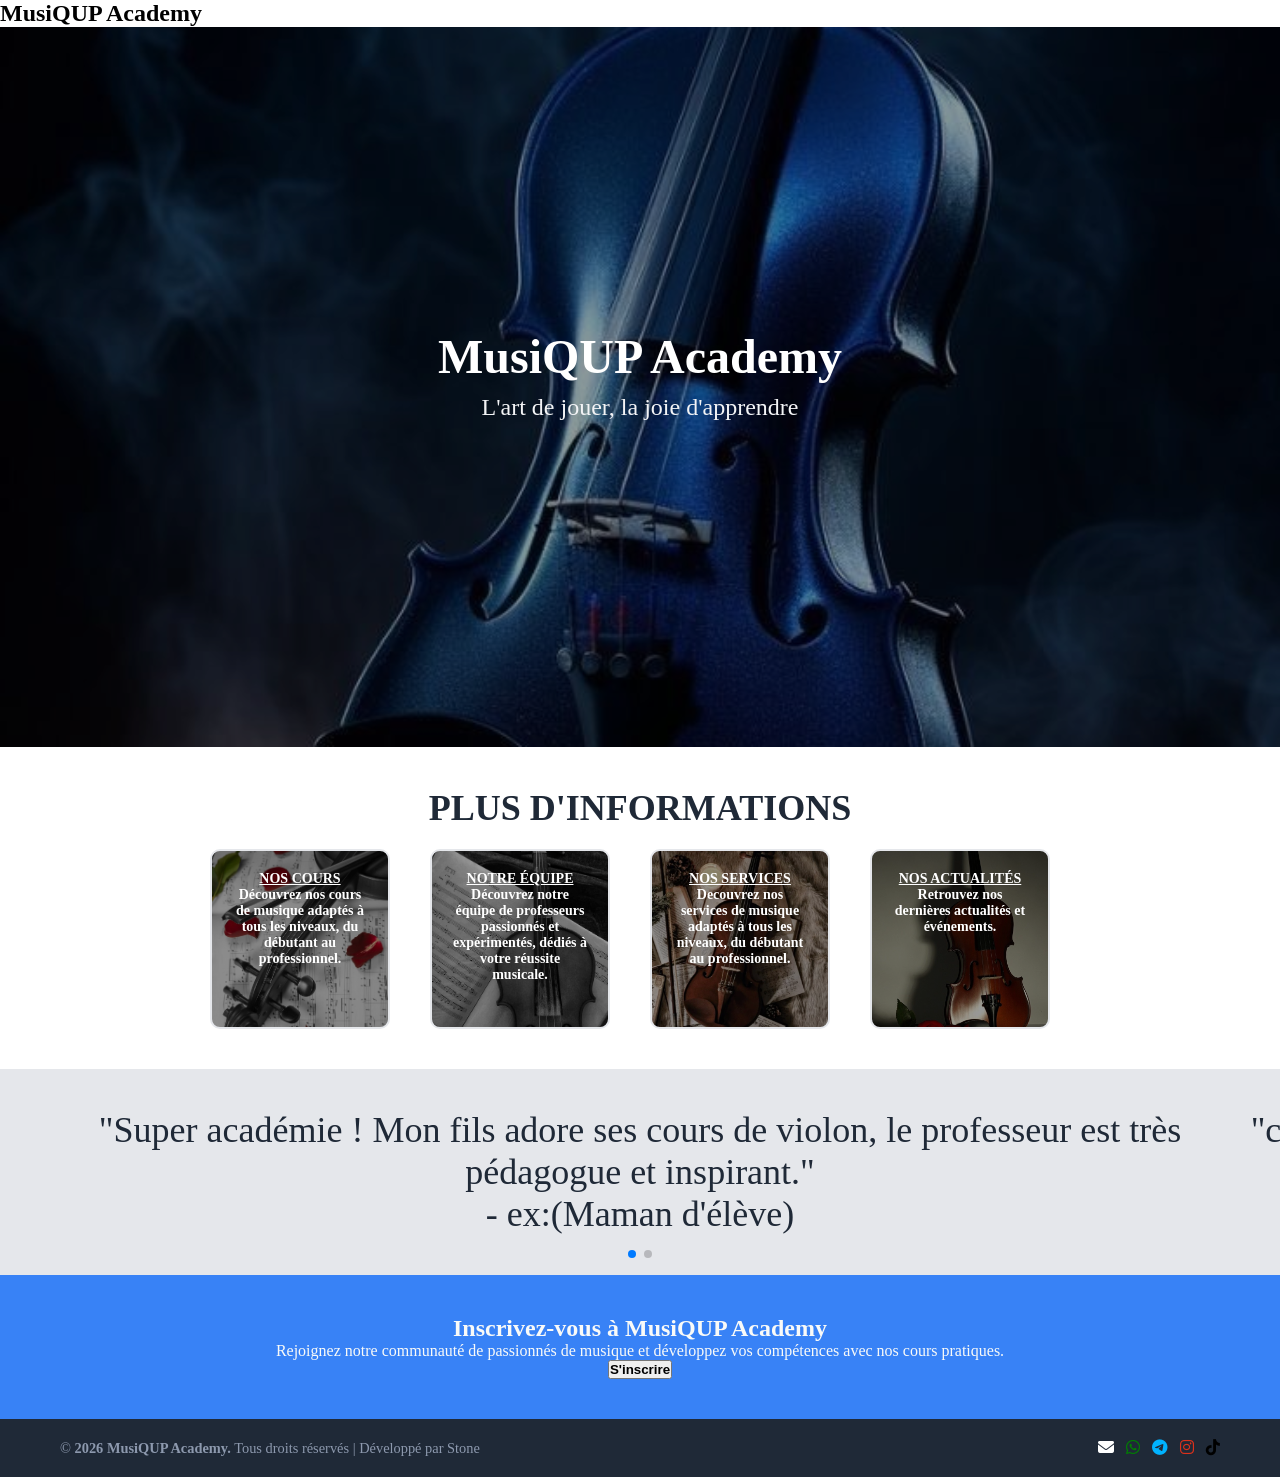
==== index.html @ f743b96e "adaptation mobile scrol de gauche a droite sur toutes les pages" ====
<!DOCTYPE html>
<html lang="en">
<head>
    <meta charset="UTF-8">
    <meta name="viewport" content="width=device-width, initial-scale=1.0">
    <title>MusiQUP Academy</title>
    <link rel="stylesheet" href="https://cdnjs.cloudflare.com/ajax/libs/font-awesome/6.4.2/css/all.min.css">
    <link rel="stylesheet" href="https://cdn.jsdelivr.net/npm/swiper@11/swiper-bundle.min.css" />
    
    <link rel="stylesheet" href="style.css">
</head>
<body>
  <section class="bande-hero" style="
  position: -webkit-sticky; 
  position: sticky;
  top: 0; 
  z-index: 1000; 
  background-color: #ffffff; 
">
    <h1 class="" style="font-family: 'Times New Roman', Times, serif;">MusiQUP Academy</h1>
  </section>
   <section class="hero-section">
  <div class="hero-content">
    <h1 class="hero-title">MusiQUP Academy</h1>
    <p class="hero-subtitle">L'art de jouer, la joie d'apprendre</p>
  </div>
</section>

<section class="info-section swiper infoSwiper">
    <h2>PLUS D'INFORMATIONS</h2>

    <div class="info-boxes swiper-wrapper">
        
        <div class="swiper-slide info-box1">
            <a href="cours.html" class="hero-button" style="color: white;"><strong>NOS COURS</strong></a>
            <p>Découvrez nos cours de musique adaptés à tous les niveaux, du débutant au professionnel.</p>
        </div>

        <div class="swiper-slide info-box2">
            <a href="equipe.html" class="hero-button" style="color: white;"><strong>NOTRE ÉQUIPE</strong></a>
            <p>Découvrez notre équipe de professeurs passionnés et expérimentés, dédiés à votre réussite musicale.</p>
        </div>

        <div class="swiper-slide info-box3">
            <a href="service.html" class="hero-button" style="color: white;"><strong>NOS SERVICES</strong></a>
            <p>Decouvrez nos services de musique adaptés à tous les niveaux, du débutant au professionnel.</p>
        </div>

       <div class="swiper-slide info-box4">
            <a href="actualite.html" class="hero-button" style="color: white;"><strong>NOS ACTUALITÉS</strong></a>
            <p>Retrouvez nos dernières actualités et événements.</p>
        </div>
    </div>
    
    <div class="swiper-pagination"></div>
</section>

<div class="swiper mySwiper" style="background-color: #E5E7EB; padding: 40px; text-align: center; font-size: 36px; font-weight: 300; color: #1F2937;">
    <div class="swiper-wrapper">
    
      <div class="swiper-slide card-commentaire">
        <p>"Super académie ! Mon fils adore ses cours de violon, le professeur est très pédagogue et inspirant."</p>
         <span>- ex:(Maman d'élève)</span>
      </div>
    
      <div class="swiper-slide card-commentaire">
        <p>"c'est un honneur pour moi de faire partie de cette communauté et de grandir avec eux"</p>
        <span>- nom exemple</span>
      </div>

  </div>
  <div class="swiper-pagination"></div>
</div>        

<section class="insc-section">
    <div class="insc-contenair">
        <h2>Inscrivez-vous à MusiQUP Academy</h2>
        <p>Rejoignez notre communauté de passionnés de musique et développez vos compétences avec nos cours pratiques.</p>
        <a href="inscription.html" class="btn-insc"><button type ="button" style="cursor: pointer;"><strong>S'inscrire</strong></button></a>
    </div>
</section>

<footer class="footer-page">
    <div class="footer-contenair">
        <div class="footer-left">
            <p>&copy; <strong>2026 MusiQUP Academy.</strong> Tous droits réservés | Développé par <span class="highlight">Stone</span></p>
        </div>

        <div class="footer-right" >
          <a href="mailto:tonadresse@email.com" class="social-link email" title="E-mail" style="color: white;">
            <i class="fa-solid fa-envelope"></i> 
         </a>
         <a href="https://wa.me/243XXXXXXXXX" target="_blank" class="social-link whatsapp" title="WhatsApp" style="color:green;">
            <i class="fa-brands fa-whatsapp"></i> 
         </a>
         <a href="https://t.me/" target="_blank" class="social-link telegram" title="Telegram" style="color: rgb(0, 179, 255);">
           <i class="fa-brands fa-telegram"></i> 
         </a>
         <a href="https://instagram.com/" target="_blank" class="social-link instagram" title="Instagram" style="color: rgb(220, 49, 27);">
           <i class="fa-brands fa-instagram"></i> 
         </a>
         <a href="https://tiktok.com/" target="_blank" class="social-link tiktok" title="TikTok" style="color: black;">
           <i class="fa-brands fa-tiktok"></i> 
         </a>
        </div>
    </div>
</footer>

<script src="https://cdn.jsdelivr.net/npm/swiper@11/swiper-bundle.min.js"></script>

<script>
  
  const swiperCommentaires = new Swiper(".mySwiper", {
    loop: true, 
    autoplay: {
      delay: 4000, 
      disableOnInteraction: false, 
    },
    pagination: {
      el: ".mySwiper .swiper-pagination", 
      clickable: true,
    },
  });

  //
  const swiperInfos = new Swiper(".infoSwiper", {
    slidesPerView: "auto", /* Lit la taille (85vw ou 70vw) définie dans ton CSS responsive */
    spaceBetween: 20,      /* Ajoute l'espace de 20px entre tes boîtes */
    loop: false,           /* Pas besoin de tourner en boucle infinie pour ces boutons */
    pagination: {
      el: ".infoSwiper .swiper-pagination", 
      clickable: true,
    },
  });
</script>

</body>
</html>
---- style.css ----
*, ::before, ::after {
    box-sizing: border-box;
    margin: 0;
    padding: 0;
}

/* --- ENTÊTE / HERO --- */
.hero-section {
  background-image: url('image/IMG_1.jpeg'); 
  background-position: center; 
  background-size: cover; 
  background-repeat: no-repeat; 
  height: 80vh; 
  display: flex;
  justify-content: center;
  align-items: center;
  text-align: center;
  background-blend-mode: overlay;
  background-color: rgba(0, 0, 0, 0.4); 
}

.hero-title{
  color: #ffffff;
  font-size: 3rem; 
  font-weight: bold;
  margin-bottom: 10px;
}

.hero-subtitle{
  color: #f3f4f6;
  font-size: 1.5rem;
  margin-bottom: 25px;
}

/* --- SECTIONS TEXTES --- */
.info-section {
    padding: 40px;
    text-align: center;
}

.info-section h2 {
    font-size: 36px;
    font-weight: 900;
    color: #1F2937;
    margin-bottom: 20px;
}


.info-boxes, 
.conteneur-equipe, 
.conteneur-cours, 
.contenair-service {
    display: flex;
    justify-content: center;
    gap: 20px;

    flex-wrap: wrap; /* Sur PC, les lignes se coupent proprement si besoin */
}

/* --- LES PETITES BOÎTES D'INFO --- */
.info-box1, .info-box2, .info-box3, .info-box4, .info-HOME-boxes {
    border: 2px solid #E5E7EB;
    border-radius: 10px;
    padding: 20px;
    font-size: 14px; 
    color: white; 
    font-weight: bold;
    cursor: pointer;  
    
    /* Tailles de base PC */
    width: 180px;  
    height: 180px;     
    flex-shrink: 0;      
    
    transition: transform 0.4s cubic-bezier(0.16, 1, 0.3, 1), 
                box-shadow 0.4s ease, 
                border-color 0.4s ease;
}

/* Styles individuels des petites boîtes */
.info-box1 { background-image: url(image/IMG_3.jpeg); background-size: cover; background-position: center; background-blend-mode: overlay; background-color: rgba(0, 0, 0, 0.4); }
.info-box1:hover { transform: translateY(-8px); box-shadow: 0 10px 15px rgba(0, 0, 0, 0.1); border-color: #3882F6; }

.info-box2 { background-image: url(image/IMG_4.jpeg); background-size: cover; background-position: center; background-blend-mode: overlay; background-color: rgba(0, 0, 0, 0.4); }
.info-box2:hover { transform: translateY(-8px); box-shadow: 0 10px 15px rgba(0, 0, 0, 0.1); border-color: #3882F6; }

.info-box3 { background-image: url(image/IMG_5.jpeg); background-size: cover; background-position: center; background-blend-mode: overlay; background-color: rgba(0, 0, 0, 0.4); }
.info-box3:hover { transform: translateY(-8px); box-shadow: 0 10px 15px rgba(0, 0, 0, 0.1); border-color: #3882F6; }

.info-box4 { background-image: url(image/IMG_2.jpeg); background-size: cover; background-position: center; background-blend-mode: overlay; background-color: rgba(0, 0, 0, 0.4); }
.info-box4:hover { transform: translateY(-8px); box-shadow: 0 10px 15px rgba(0, 0, 0, 0.1); border-color: #3882F6; }

.info-HOME-boxes { background-image: url(image/IMG_1.jpeg); background-size: cover; background-position: center; background-blend-mode: overlay; background-color: rgba(0, 0, 0, 0.4); }
.info-HOME-boxes:hover { transform: translateY(-8px); box-shadow: 0 10px 15px rgba(0, 0, 0, 0.1); border-color: #3882F6; }

.insc-section {
    background-color: #3882F6;
    color: #F9FAF8;
    padding: 40px;
    text-align: center;
}

/* --- LES GRANDES CARTES (TEAM, COURS, SERVICES) --- */
.team-cart1, .team-cart2, .team-cart3, .team-cart4, 
.service-cart1, .service-cart2, .service-cart3, .service-cart4, .service-cart5, 
.cours-cart1, .cours-cart2, .cours-cart3, .cours-cart4, .cours-cart5 {
    border: 2px solid #E5E7EB;
    border-radius: 10px;
    padding: 0px;
    font-size: 14px; 
    color: #1F2937;
    overflow: hidden;
    display: flex;
    flex-direction: column;
    
    width: 100%;
    max-width: 300px;
    min-height: 350px;
    height: auto;    
    flex-shrink: 0;
} 

.barre-image, .service-img, .cours-img{
    height: 180px; 
    width: 100%;
}

.barre-image img, .service-img img, .cours-img img {
  width: 100%;
  height: 100%;
  display: block;
  object-fit: cover; 
}

.barre-texte {
    padding: 20px;
    border-top: 1px solid #e5e7eb;
    flex-grow: 1;
    background-color: #3882F6; 
}

.barre-texte h3{
  color: #ffffff;
  font-size: 1.2rem;
  margin: 0 0 10px 0;
}

.barre-texte h4{ color: white; }
.barre-texte p { color: #e5e7eb; line-height: 1.4; }

/* --- BARS DE TITRE INTERMÉDIAIRES --- */
.teacher, .teacher-service, .cours-section {
  background-position: center; 
  background-size: cover; 
  background-repeat: no-repeat; 
  margin-bottom: 5px;
  height: 30vh; 
  display: flex;
  justify-content: center;
  align-items: center;
  text-align: center;
  background-blend-mode: overlay;
  background-color: rgba(0, 0, 0, 0.4); 
}

.teacher { background-image: url('image/seipay.jpeg'); }
.teacher-service, .cours-section { background-image: url('image/violonmain.jpeg'); }
.contenair-service { text-align: left; }

/* --- VIDEO --- */
#highlights {
    text-align: center;
    width: 100%;
    max-width: 1200px;
    margin: 50px auto;
    padding: 0 15px; 
}

.video-container {
    position: relative;
    width: 100%;
    max-width: 800px; 
    margin: 0 auto;
    aspect-ratio: 16 / 9;
}

.video-container iframe {
    width: 100%;
    height: 100%;
    border-radius: 10px;
    border: 4px solid #3882F6; 
}

/* --- FOOTER --- */
.footer-page { background-color: #1F2937; color: #F9FAF8; text-align: center; padding: 20px; }
.footer-left p { margin: 0; color: #8d99ae; font-size: 0.9rem; }
.footer-right { display: flex; gap: 12px; flex-wrap: wrap; }
.footer-contenair {
    max-width: 1200px;
    margin: 0 auto;
    display: flex;
    justify-content: space-between; 
    align-items: center;
    padding: 0 20px;
    flex-wrap: wrap; 
    gap: 15px;
}


@media (max-width: 768px) {
    
    /*  Redimensionnement adaptatif des entêtes */
    .hero-section, .teacher, .teacher-service, .cours-section {
        height: auto;         
        padding: 60px 20px;   
    }
    .hero-title { font-size: 1.8rem; line-height: 1.2; }
    .hero-subtitle { font-size: 1.1rem; }
    .info-section h2 { font-size: 24px; }

    /*  Swiper configurer l'alignement en ligne */
    .info-boxes,
    .conteneur-equipe,
    .conteneur-cours,
    .contenair-service {
        display: flex !important;
        flex-direction: row !important;
        flex-wrap: nowrap !important; /* Interdiction formelle d'aller à la ligne */
        gap: 0px !important; /* Swiper gère lui-même les espaces (spaceBetween) */
        width: 100% !important;
    }

    /* TAILLES ADAPTATIVES DES SUPPORTS DANS LE SLIDER (vw) 
          Chaque boîte devient pleinement visible et garde sa taille */
    .info-boxes .swiper-slide {
        width: 70vw !important; /* Les petites boîtes prennent 70% de l'écran mobile */
        max-width: 180px !important;
        height: 180px !important;
        flex-shrink: 0 !important;
    }

    .conteneur-equipe .swiper-slide,
    .conteneur-cours .swiper-slide,
    .contenair-service .swiper-slide {
        width: 85vw !important; /* Les grandes cartes prennent 85% de l'écran mobile */
        max-width: 290px !important;
        height: auto !important;
        flex-shrink: 0 !important;
    }

    /*  Gestion des paginations sous les sliders */
    .swiper-pagination {
        position: relative !important;
        bottom: 0 !important;
        margin-top: 15px;
    }
    .swiper-pagination-bullet-active {
        background: #3882F6 !important;
    }

    /* Footer en colonne */
    .footer-contenair { flex-direction: column; text-align: center; gap: 15px; }
    .footer-right { justify-content: center; }
}
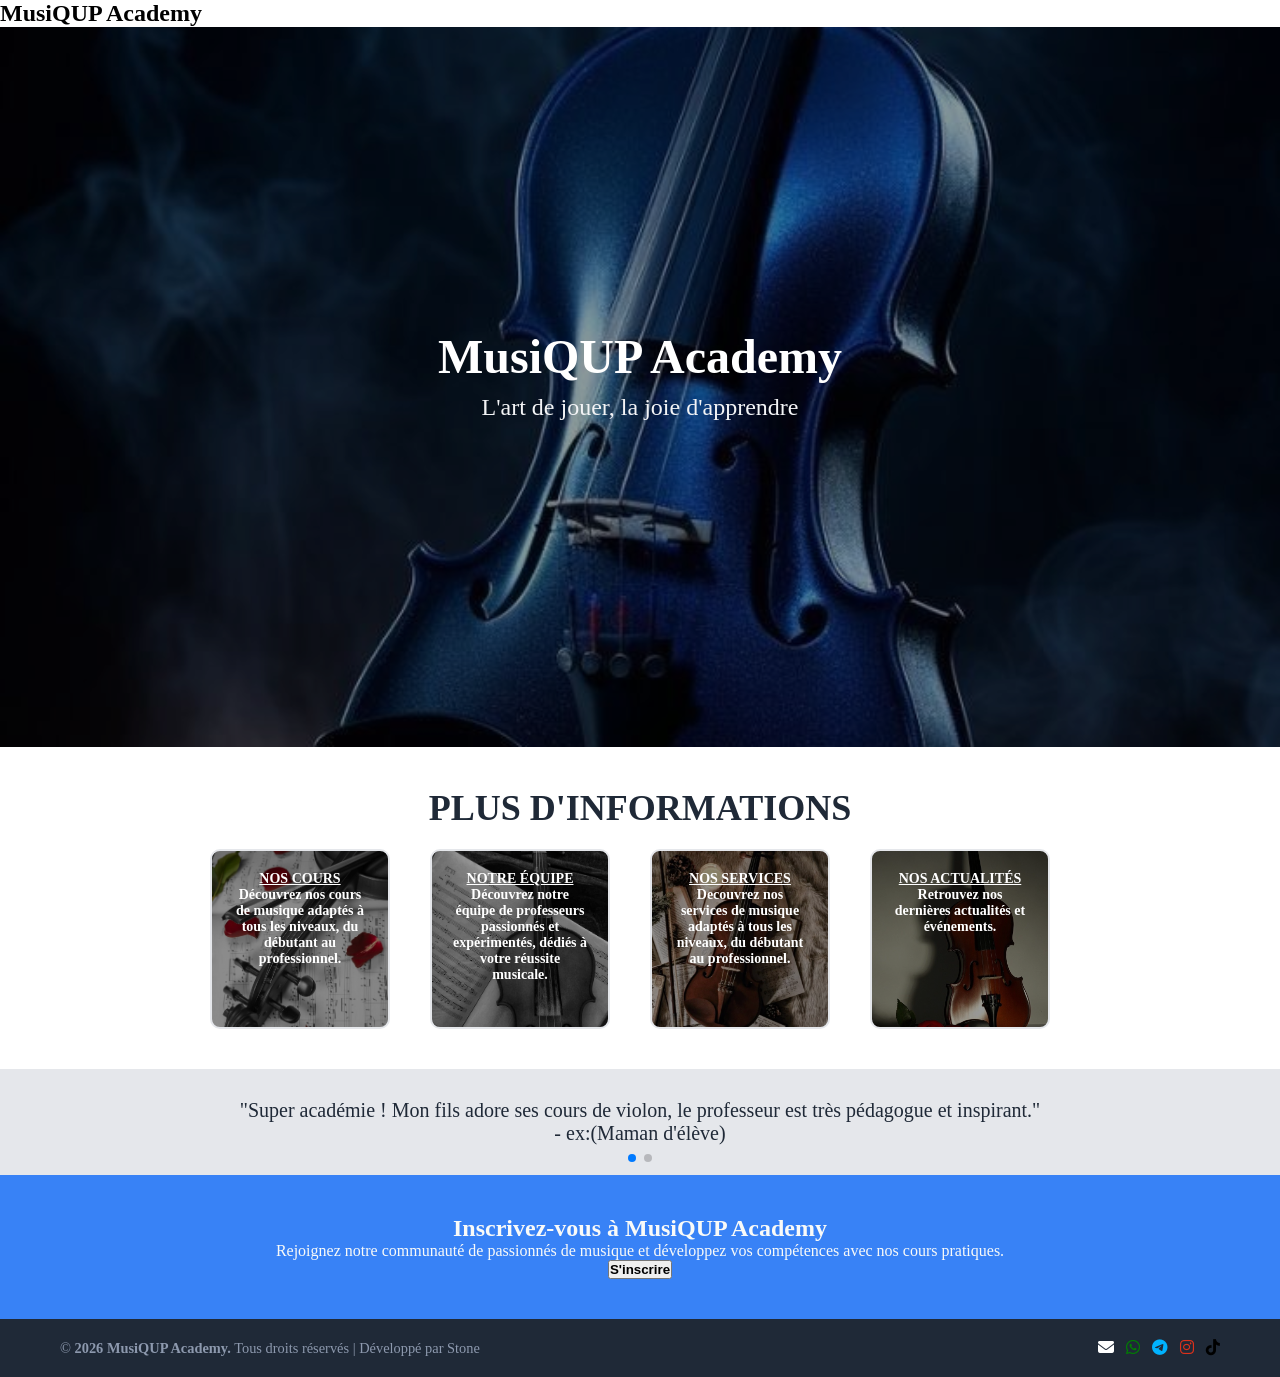
==== commit 98120b37: "diminition taille temoignage bande" ====
--- a/index.html
+++ b/index.html
@@ -55,7 +55,7 @@
     <div class="swiper-pagination"></div>
 </section>
 
-<div class="swiper mySwiper" style="background-color: #E5E7EB; padding: 40px; text-align: center; font-size: 36px; font-weight: 300; color: #1F2937;">
+<div class="swiper mySwiper" style="background-color: #E5E7EB; padding: 30px; text-align: center; font-size: 20px; font-weight: 300; color: #1F2937;">
     <div class="swiper-wrapper">
     
       <div class="swiper-slide card-commentaire">
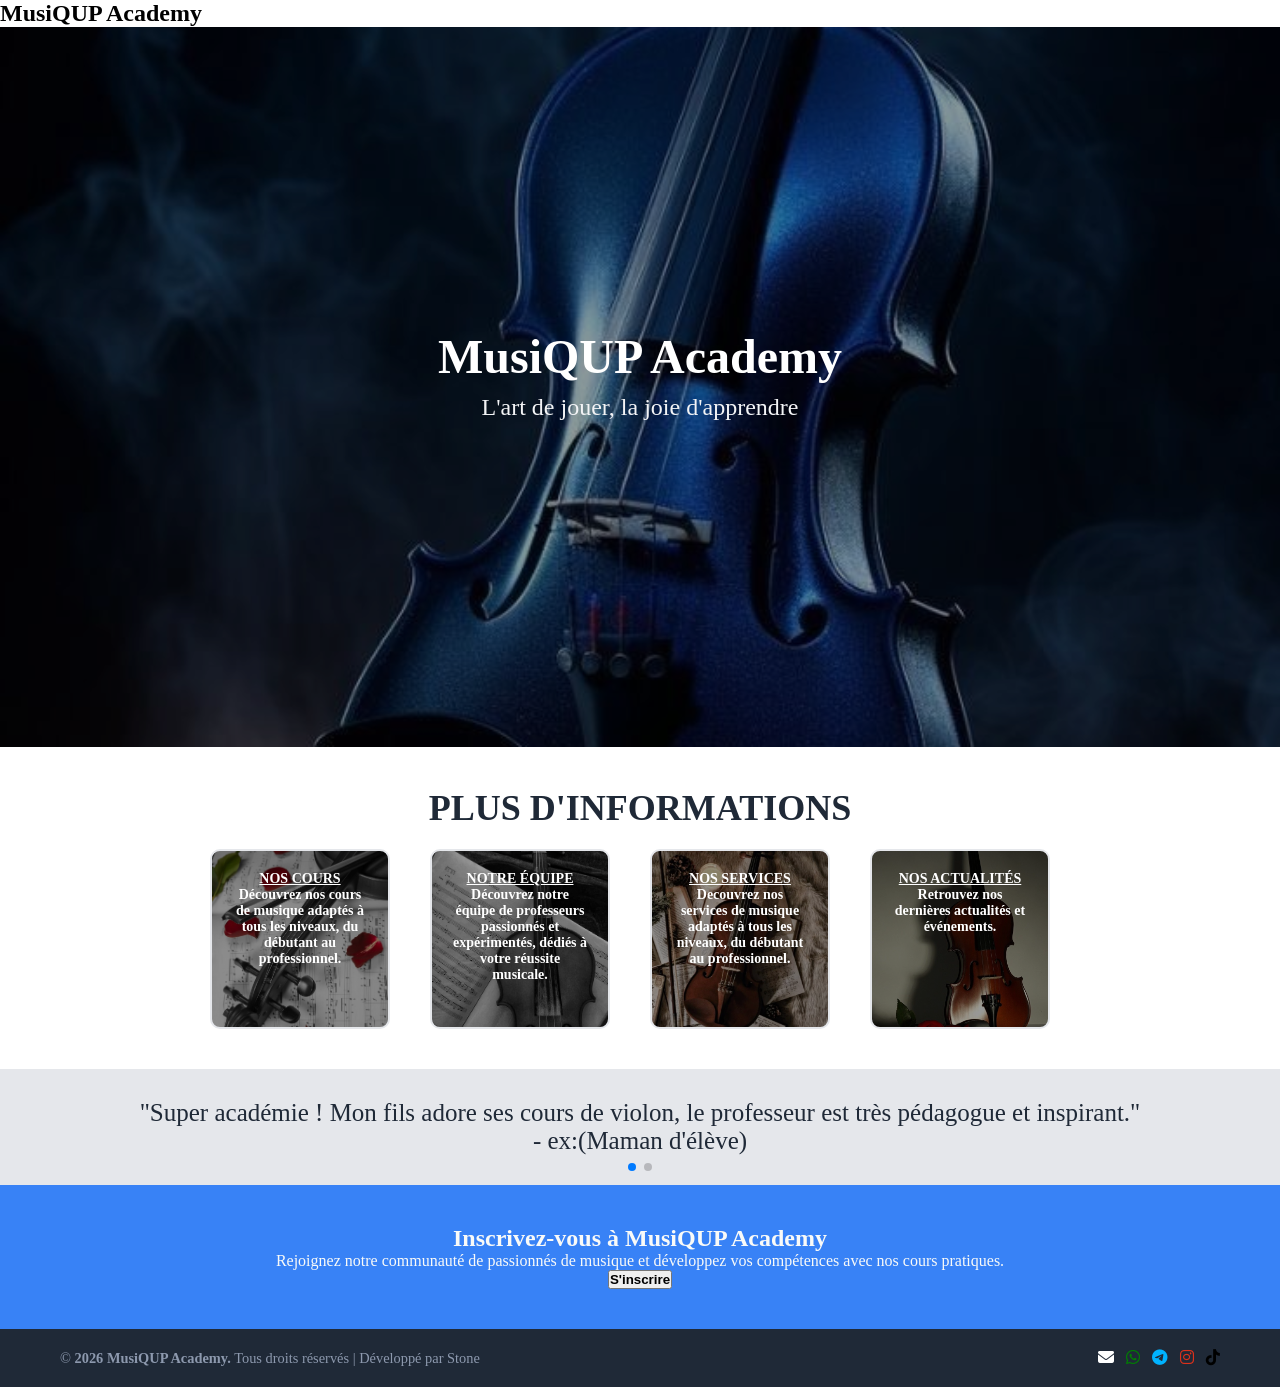
==== commit 98d195f8: "diminition taille temoignage bande autre page" ====
--- a/index.html
+++ b/index.html
@@ -55,7 +55,7 @@
     <div class="swiper-pagination"></div>
 </section>
 
-<div class="swiper mySwiper" style="background-color: #E5E7EB; padding: 30px; text-align: center; font-size: 20px; font-weight: 300; color: #1F2937;">
+<div class="swiper mySwiper" style="background-color: #E5E7EB; padding: 30px; text-align: center; font-size: 25px; font-weight: 300; color: #1F2937;">
     <div class="swiper-wrapper">
     
       <div class="swiper-slide card-commentaire">
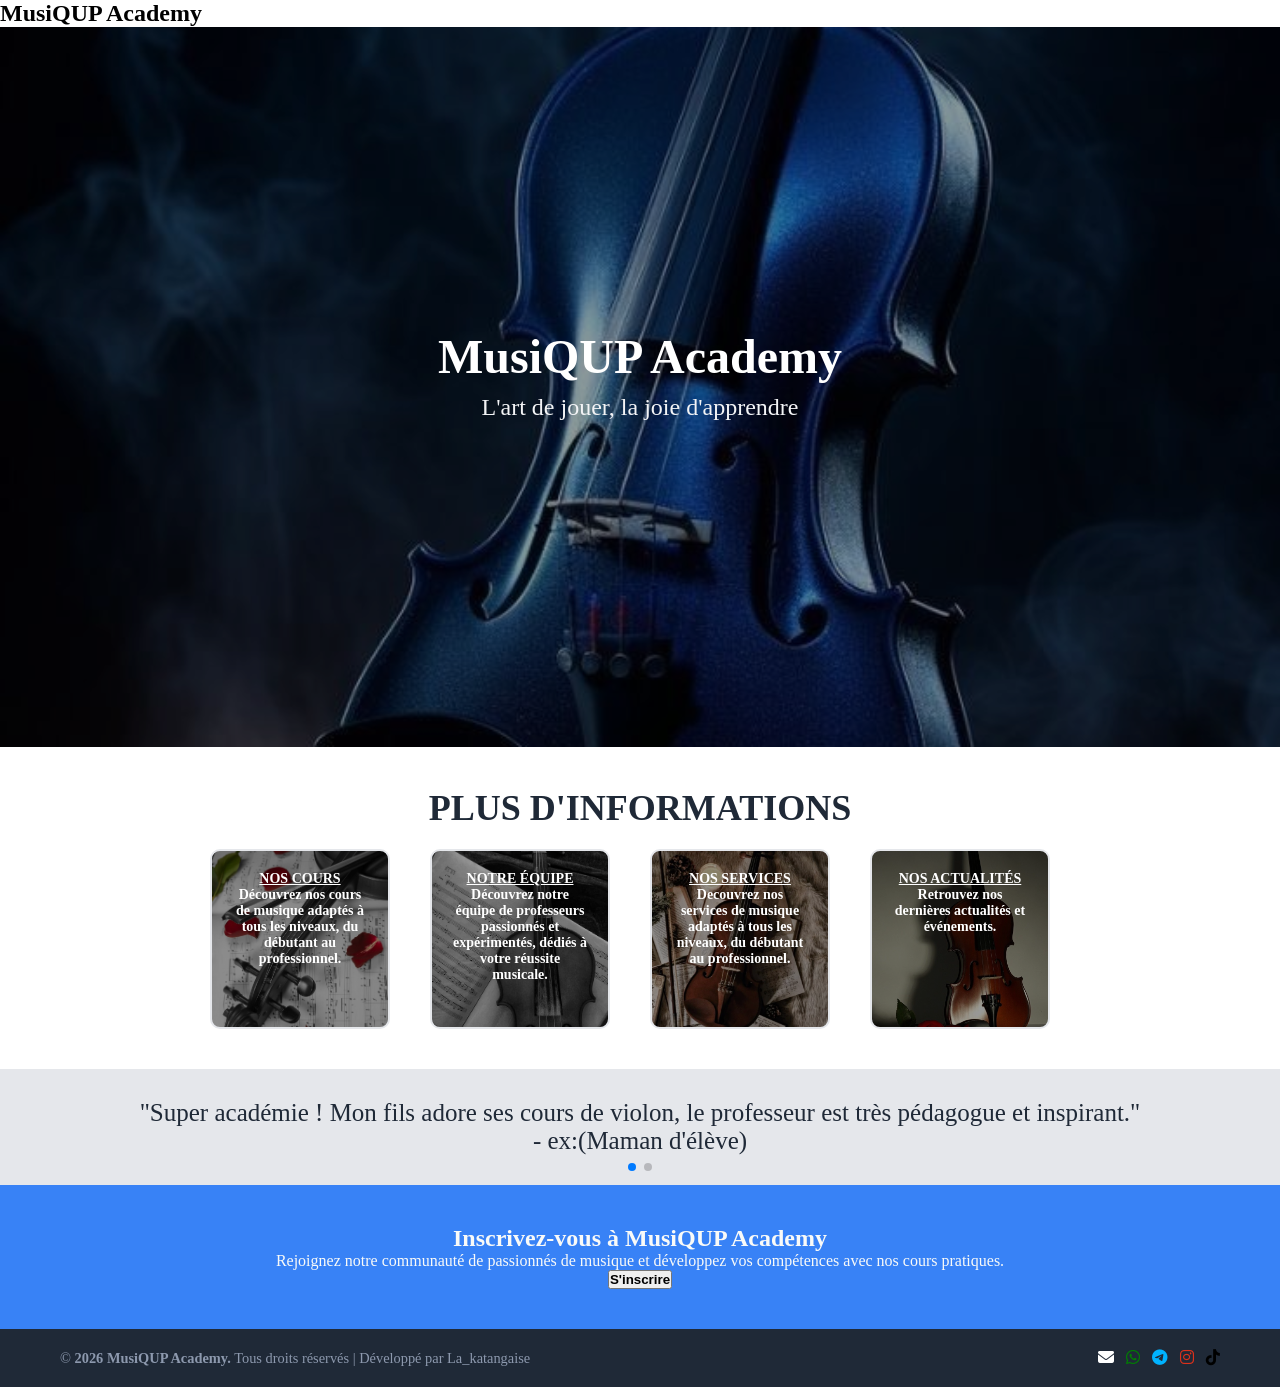
==== commit b524f3e9: "modif footer name other index" ====
--- a/index.html
+++ b/index.html
@@ -83,7 +83,7 @@
 <footer class="footer-page">
     <div class="footer-contenair">
         <div class="footer-left">
-            <p>&copy; <strong>2026 MusiQUP Academy.</strong> Tous droits réservés | Développé par <span class="highlight">Stone</span></p>
+            <p>&copy; <strong>2026 MusiQUP Academy.</strong> Tous droits réservés | Développé par <span class="highlight">La_katangaise</span></p>
         </div>
 
         <div class="footer-right" >
@@ -124,9 +124,9 @@
 
   //
   const swiperInfos = new Swiper(".infoSwiper", {
-    slidesPerView: "auto", /* Lit la taille (85vw ou 70vw) définie dans ton CSS responsive */
-    spaceBetween: 20,      /* Ajoute l'espace de 20px entre tes boîtes */
-    loop: false,           /* Pas besoin de tourner en boucle infinie pour ces boutons */
+    slidesPerView: "auto", /* Lit la taille (85vw ou 70vw) définie dans CSS responsive */
+    spaceBetween: 20,      
+    loop: true,           
     pagination: {
       el: ".infoSwiper .swiper-pagination", 
       clickable: true,
--- a/style.css
+++ b/style.css
@@ -4,7 +4,7 @@
     padding: 0;
 }
 
-/* --- ENTÊTE / HERO --- */
+
 .hero-section {
   background-image: url('image/IMG_1.jpeg'); 
   background-position: center; 
@@ -32,7 +32,7 @@
   margin-bottom: 25px;
 }
 
-/* --- SECTIONS TEXTES --- */
+
 .info-section {
     padding: 40px;
     text-align: center;
@@ -54,10 +54,10 @@
     justify-content: center;
     gap: 20px;
 
-    flex-wrap: wrap; /* Sur PC, les lignes se coupent proprement si besoin */
-}
-
-/* --- LES PETITES BOÎTES D'INFO --- */
+    flex-wrap: wrap; 
+}
+
+
 .info-box1, .info-box2, .info-box3, .info-box4, .info-HOME-boxes {
     border: 2px solid #E5E7EB;
     border-radius: 10px;
@@ -77,7 +77,7 @@
                 border-color 0.4s ease;
 }
 
-/* Styles individuels des petites boîtes */
+
 .info-box1 { background-image: url(image/IMG_3.jpeg); background-size: cover; background-position: center; background-blend-mode: overlay; background-color: rgba(0, 0, 0, 0.4); }
 .info-box1:hover { transform: translateY(-8px); box-shadow: 0 10px 15px rgba(0, 0, 0, 0.1); border-color: #3882F6; }
 
@@ -100,7 +100,7 @@
     text-align: center;
 }
 
-/* --- LES GRANDES CARTES (TEAM, COURS, SERVICES) --- */
+
 .team-cart1, .team-cart2, .team-cart3, .team-cart4, 
 .service-cart1, .service-cart2, .service-cart3, .service-cart4, .service-cart5, 
 .cours-cart1, .cours-cart2, .cours-cart3, .cours-cart4, .cours-cart5 {
@@ -148,7 +148,7 @@
 .barre-texte h4{ color: white; }
 .barre-texte p { color: #e5e7eb; line-height: 1.4; }
 
-/* --- BARS DE TITRE INTERMÉDIAIRES --- */
+
 .teacher, .teacher-service, .cours-section {
   background-position: center; 
   background-size: cover; 
@@ -167,7 +167,7 @@
 .teacher-service, .cours-section { background-image: url('image/violonmain.jpeg'); }
 .contenair-service { text-align: left; }
 
-/* --- VIDEO --- */
+
 #highlights {
     text-align: center;
     width: 100%;
@@ -191,7 +191,7 @@
     border: 4px solid #3882F6; 
 }
 
-/* --- FOOTER --- */
+
 .footer-page { background-color: #1F2937; color: #F9FAF8; text-align: center; padding: 20px; }
 .footer-left p { margin: 0; color: #8d99ae; font-size: 0.9rem; }
 .footer-right { display: flex; gap: 12px; flex-wrap: wrap; }
@@ -209,7 +209,7 @@
 
 @media (max-width: 768px) {
     
-    /*  Redimensionnement adaptatif des entêtes */
+    
     .hero-section, .teacher, .teacher-service, .cours-section {
         height: auto;         
         padding: 60px 20px;   
@@ -218,37 +218,36 @@
     .hero-subtitle { font-size: 1.1rem; }
     .info-section h2 { font-size: 24px; }
 
-    /*  Swiper configurer l'alignement en ligne */
+    
     .info-boxes,
     .conteneur-equipe,
     .conteneur-cours,
     .contenair-service {
-        display: flex !important;
-        flex-direction: row !important;
-        flex-wrap: nowrap !important; /* Interdiction formelle d'aller à la ligne */
-        gap: 0px !important; /* Swiper gère lui-même les espaces (spaceBetween) */
-        width: 100% !important;
-    }
-
-    /* TAILLES ADAPTATIVES DES SUPPORTS DANS LE SLIDER (vw) 
-          Chaque boîte devient pleinement visible et garde sa taille */
+        display: flex;
+        flex-direction: row;
+        flex-wrap: nowrap;
+        gap: 0px; 
+        width: 100% ;
+    }
+
+    
     .info-boxes .swiper-slide {
-        width: 70vw !important; /* Les petites boîtes prennent 70% de l'écran mobile */
-        max-width: 180px !important;
-        height: 180px !important;
-        flex-shrink: 0 !important;
+        width: 70vw; 
+        max-width: 180px;
+        height: 180px;
+        flex-shrink: 0;
     }
 
     .conteneur-equipe .swiper-slide,
     .conteneur-cours .swiper-slide,
     .contenair-service .swiper-slide {
-        width: 85vw !important; /* Les grandes cartes prennent 85% de l'écran mobile */
-        max-width: 290px !important;
-        height: auto !important;
-        flex-shrink: 0 !important;
-    }
-
-    /*  Gestion des paginations sous les sliders */
+        width: 85vw;
+        max-width: 290px;
+        height: auto;
+        flex-shrink: 0;
+    }
+
+    
     .swiper-pagination {
         position: relative !important;
         bottom: 0 !important;
@@ -258,7 +257,7 @@
         background: #3882F6 !important;
     }
 
-    /* Footer en colonne */
+
     .footer-contenair { flex-direction: column; text-align: center; gap: 15px; }
     .footer-right { justify-content: center; }
 }
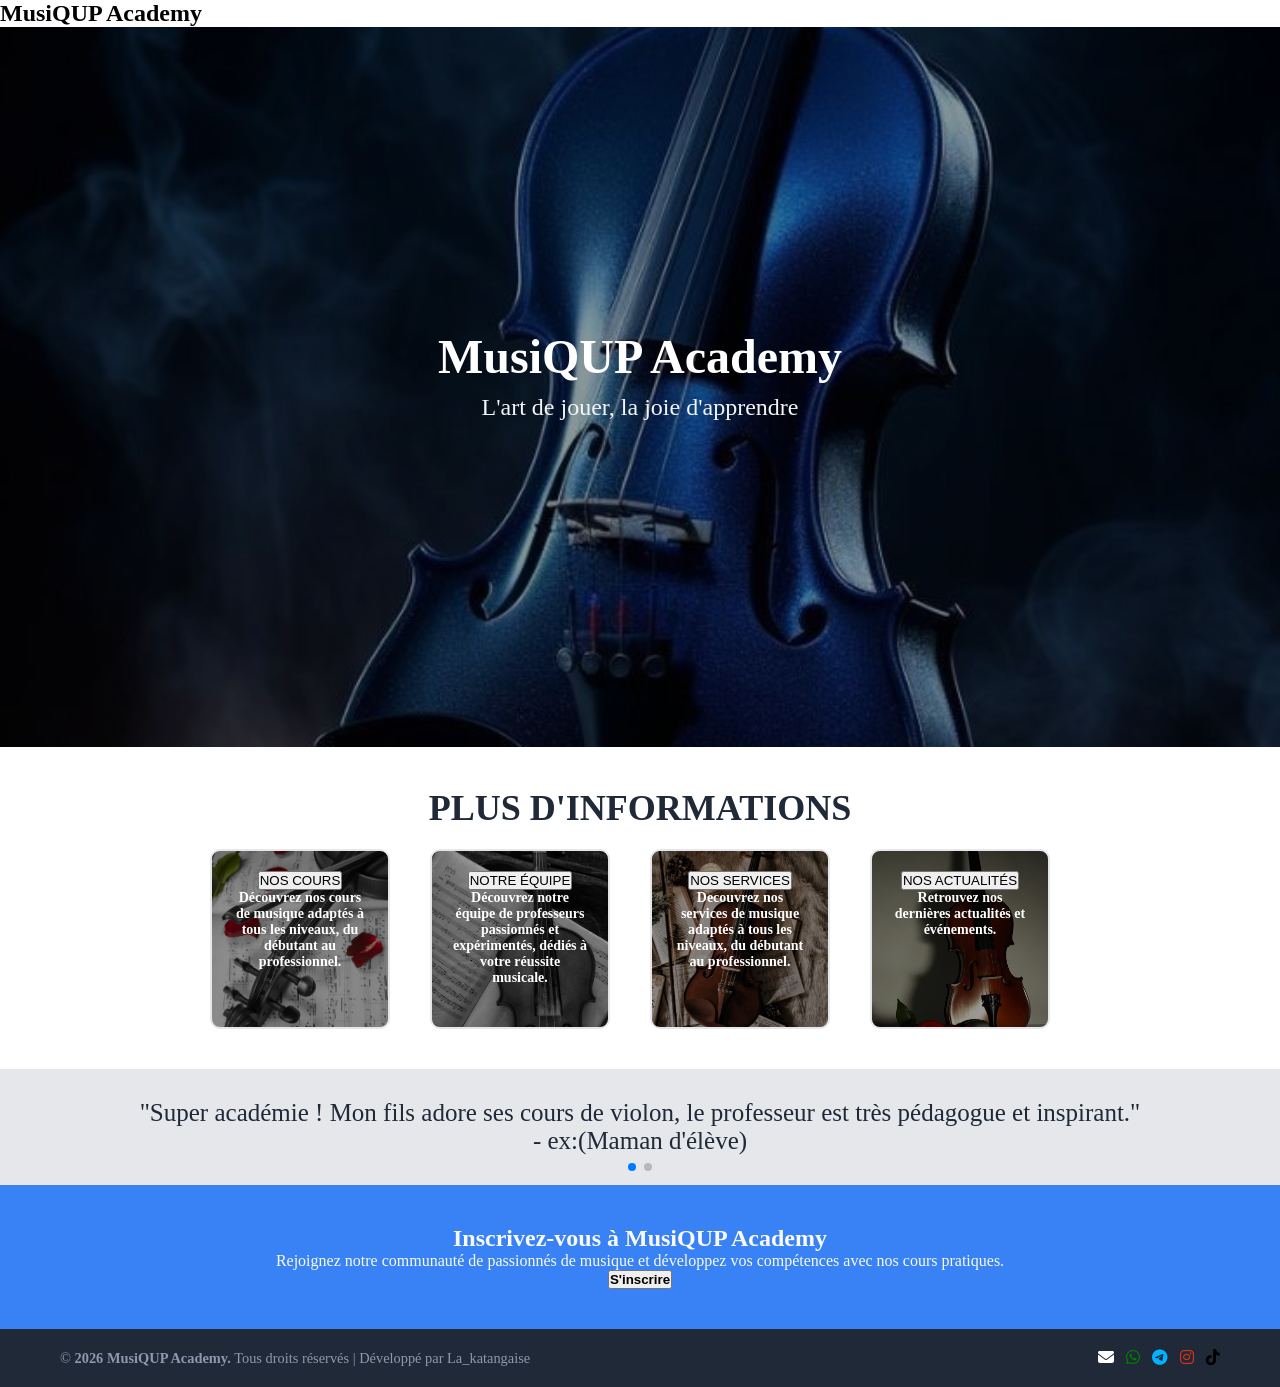
==== commit b863ce99: "boutton boite" ====
--- a/index.html
+++ b/index.html
@@ -32,22 +32,22 @@
     <div class="info-boxes swiper-wrapper">
         
         <div class="swiper-slide info-box1">
-            <a href="cours.html" class="hero-button" style="color: white;"><strong>NOS COURS</strong></a>
+            <a href="cours.html" class="hero-button" style="color: white;"><strong><button>NOS COURS</button></strong></a>
             <p>Découvrez nos cours de musique adaptés à tous les niveaux, du débutant au professionnel.</p>
         </div>
 
         <div class="swiper-slide info-box2">
-            <a href="equipe.html" class="hero-button" style="color: white;"><strong>NOTRE ÉQUIPE</strong></a>
+            <a href="equipe.html" class="hero-button" style="color: white;"><strong><button>NOTRE ÉQUIPE</button></strong></a>
             <p>Découvrez notre équipe de professeurs passionnés et expérimentés, dédiés à votre réussite musicale.</p>
         </div>
 
         <div class="swiper-slide info-box3">
-            <a href="service.html" class="hero-button" style="color: white;"><strong>NOS SERVICES</strong></a>
+            <a href="service.html" class="hero-button" style="color: white;"><strong><button>NOS SERVICES</button></strong></a>
             <p>Decouvrez nos services de musique adaptés à tous les niveaux, du débutant au professionnel.</p>
         </div>
 
        <div class="swiper-slide info-box4">
-            <a href="actualite.html" class="hero-button" style="color: white;"><strong>NOS ACTUALITÉS</strong></a>
+            <a href="actualite.html" class="hero-button" style="color: white;"><strong><button>NOS ACTUALITÉS</button></strong></a>
             <p>Retrouvez nos dernières actualités et événements.</p>
         </div>
     </div>
